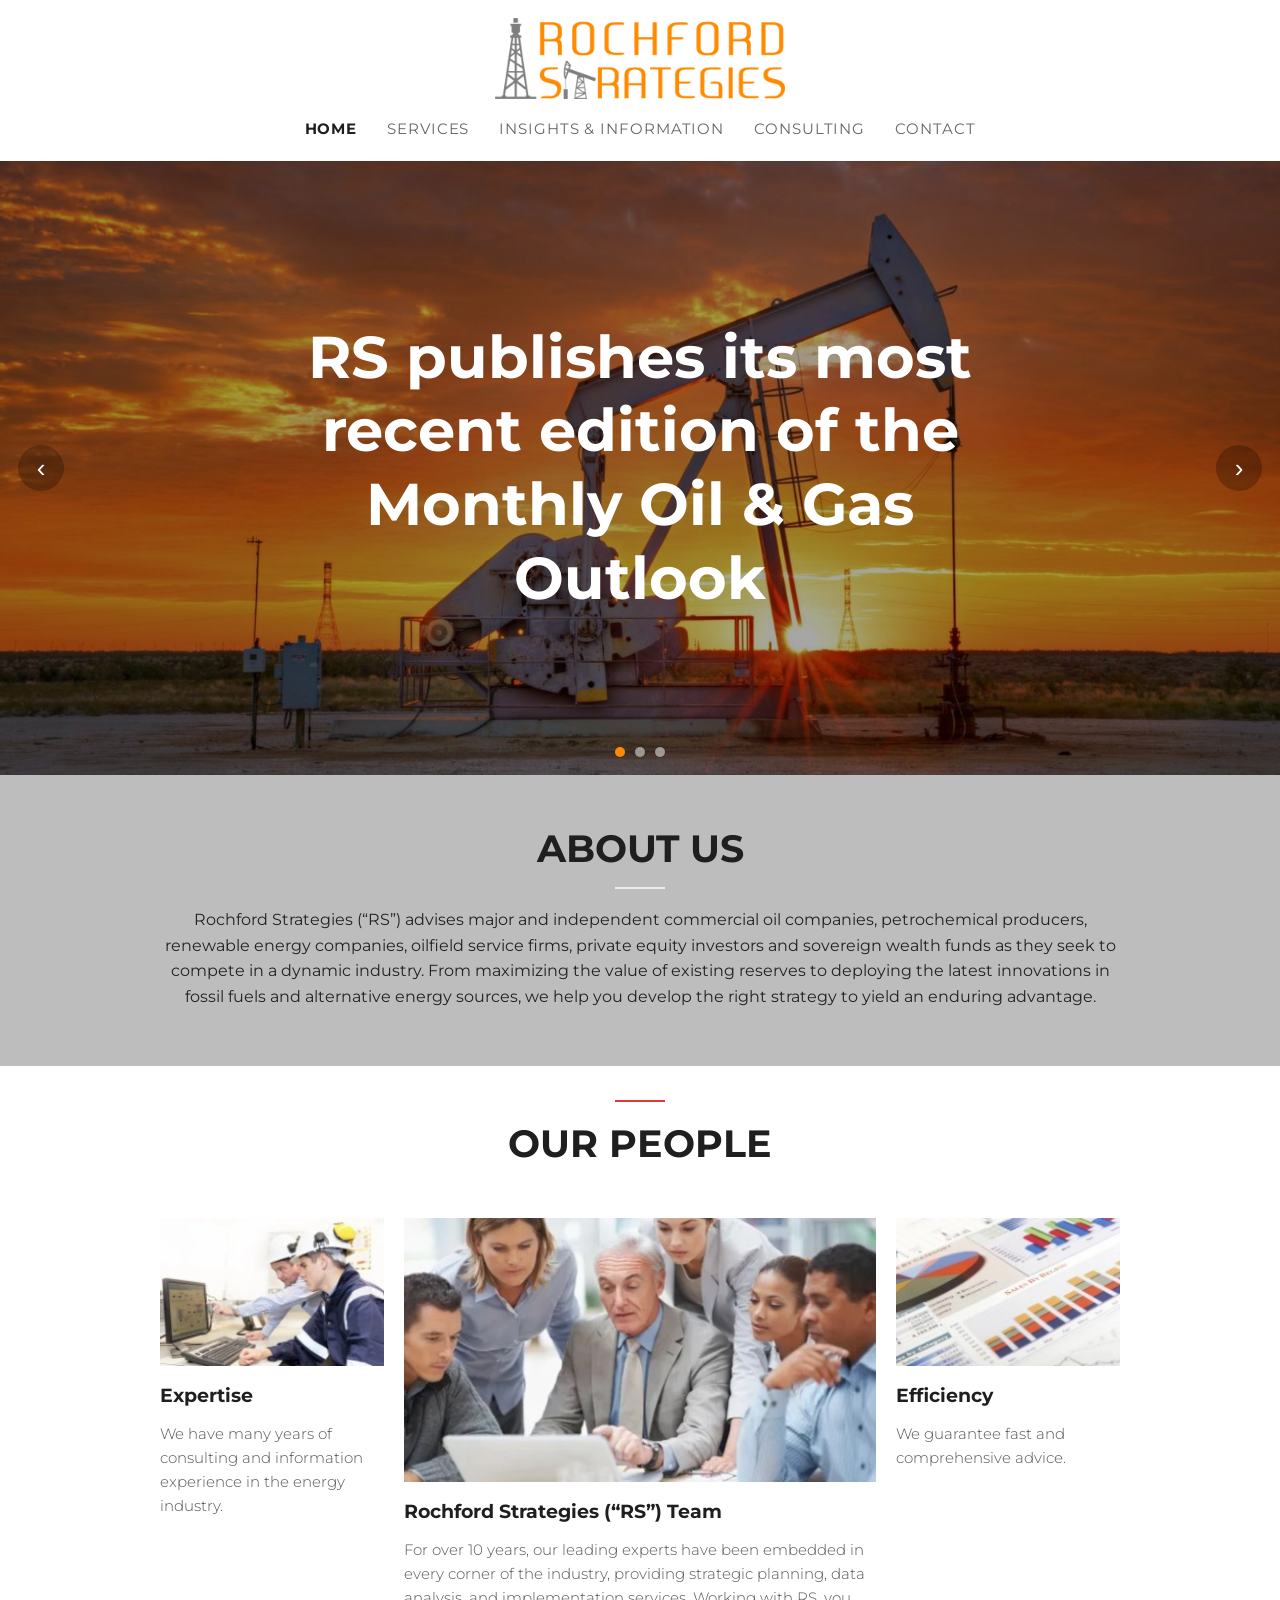
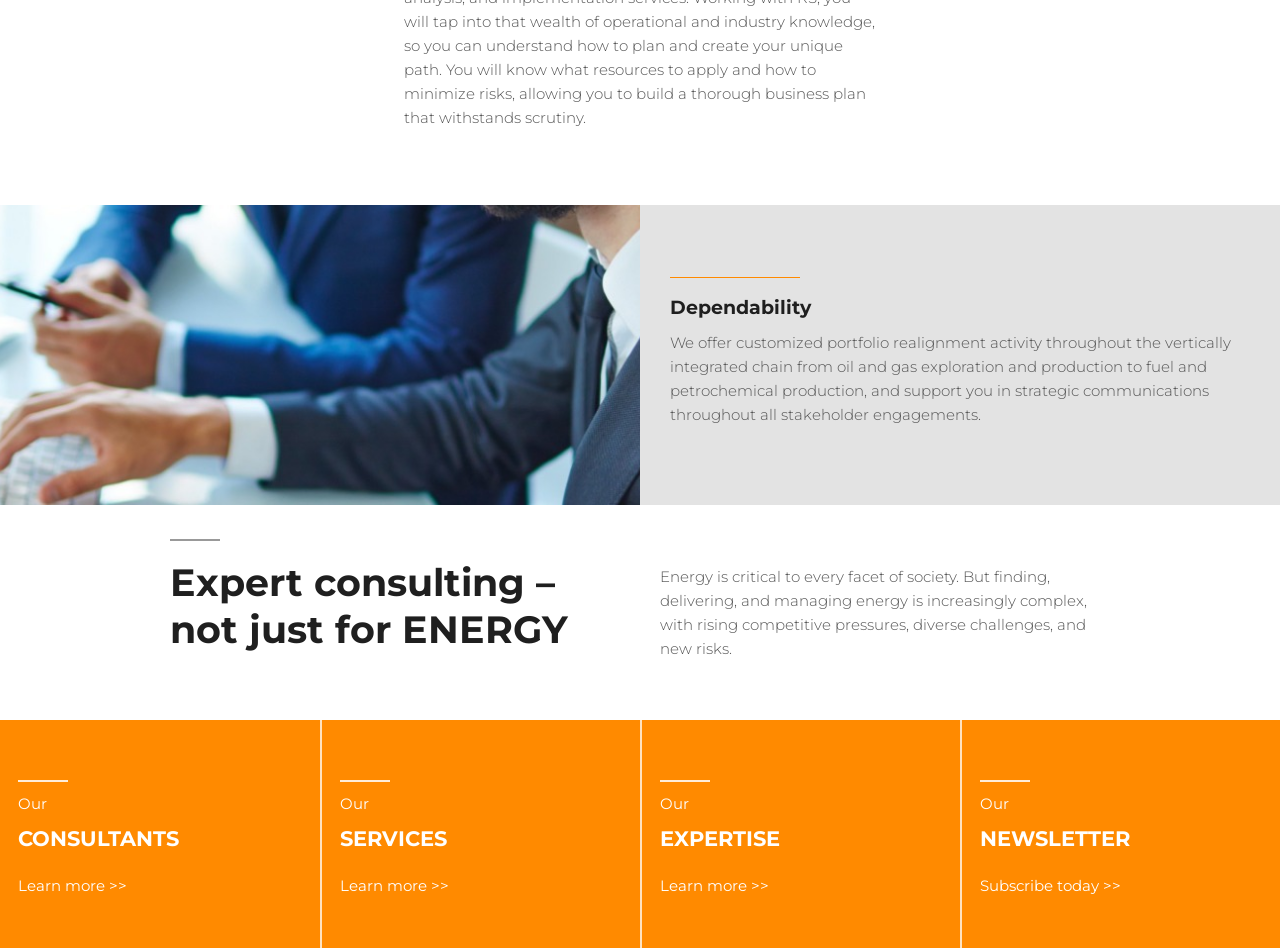
==== index.html @ 50c29133 "Rebuild Rochford Strategies website for GitHub Pages Static five-page site (Home, Services, Insights" ====
<!DOCTYPE html>
<html lang="en">
<head>
  <meta charset="utf-8">
  <meta name="viewport" content="width=device-width, initial-scale=1">
  <title>Rochford Strategies | World-Class Energy Consulting</title>
  <meta name="description" content="Rochford Strategies (RS) provides world-class energy consulting and information services to oil and gas, petrochemical, renewable energy and utility companies and investors.">
  <link rel="icon" href="images/logo.png">
  <link rel="preconnect" href="https://fonts.googleapis.com">
  <link rel="preconnect" href="https://fonts.gstatic.com" crossorigin>
  <link href="https://fonts.googleapis.com/css2?family=Montserrat:wght@300;400;500;600;700&display=swap" rel="stylesheet">
  <link rel="stylesheet" href="css/style.css">
</head>
<body>
  <header class="site-header">
    <a href="index.html"><img class="logo" src="images/logo.png" alt="Rochford Strategies"></a>
    <nav class="main-nav" aria-label="Main">
      <ul>
        <li><a href="index.html" class="active" aria-current="page">Home</a></li>
        <li><a href="services.html">Services</a></li>
        <li><a href="insights.html">Insights &amp; Information</a></li>
        <li><a href="consulting.html">Consulting</a></li>
        <li><a href="contact.html">Contact</a></li>
      </ul>
    </nav>
  </header>

  <main>
    <!-- Part A: slider -->
    <section class="slider" aria-roledescription="carousel" aria-label="Highlights" tabindex="0">
      <div class="slide" style="background-image:url('images/HomePage_1.jpg')">
        <div class="slide-content">
          <h2>RS publishes its most recent edition of the Monthly Oil &amp; Gas Outlook</h2>
        </div>
      </div>
      <div class="slide" style="background-image:url('images/HomePage_2.jpg')">
        <div class="slide-content">
          <h2 class="caps">&ldquo;Together we reach the goal&rdquo;</h2>
          <p>Let us put our expertise to work for you.</p>
        </div>
      </div>
      <div class="slide" style="background-image:url('images/HomePage_3.jpg')">
        <div class="slide-content">
          <h2>World-Class Energy Consulting and Information Services</h2>
        </div>
      </div>
      <button class="slider-arrow prev" type="button" aria-label="Previous slide">&#8249;</button>
      <button class="slider-arrow next" type="button" aria-label="Next slide">&#8250;</button>
      <div class="slider-dots"></div>
    </section>

    <!-- Part B: about us -->
    <section class="about">
      <div class="container">
        <h2>About Us</h2>
        <span class="rule center" style="background:#eee"></span>
        <p>Rochford Strategies (&ldquo;RS&rdquo;) advises major and independent commercial oil companies, petrochemical producers, renewable energy companies, oilfield service firms, private equity investors and sovereign wealth funds as they seek to compete in a dynamic industry. From maximizing the value of existing reserves to deploying the latest innovations in fossil fuels and alternative energy sources, we help you develop the right strategy to yield an enduring advantage.</p>
      </div>
    </section>

    <!-- Part C: our people -->
    <section class="people">
      <div class="container">
        <span class="rule center" style="background:#e53935"></span>
        <h2>Our People</h2>
        <div class="people-grid">
          <div>
            <img src="images/Home_Expertise.jpg" alt="Engineers reviewing data at a control workstation">
            <h3>Expertise</h3>
            <p>We have many years of consulting and information experience in the energy industry.</p>
          </div>
          <div class="wide">
            <img src="images/Home_Team.jpg" alt="Rochford Strategies team working together at a laptop">
            <h3>Rochford Strategies (&ldquo;RS&rdquo;) Team</h3>
            <p>For over 10 years, our leading experts have been embedded in every corner of the industry, providing strategic planning, data analysis, and implementation services. Working with RS, you will tap into that wealth of operational and industry knowledge, so you can understand how to plan and create your unique path. You will know what resources to apply and how to minimize risks, allowing you to build a thorough business plan that withstands scrutiny.</p>
          </div>
          <div>
            <img src="images/Home_Efficiency.jpg" alt="Printed sales charts and graphs">
            <h3>Efficiency</h3>
            <p>We guarantee fast and comprehensive advice.</p>
          </div>
        </div>
      </div>
    </section>

    <!-- Part D: dependability -->
    <section class="split">
      <div class="media" style="background-image:url('images/Home_Dependability.jpg')" role="img" aria-label="Consultants working at a computer"></div>
      <div class="copy">
        <span class="rule"></span>
        <h3>Dependability</h3>
        <p>We offer customized portfolio realignment activity throughout the vertically integrated chain from oil and gas exploration and production to fuel and petrochemical production, and support you in strategic communications throughout all stakeholder engagements.</p>
      </div>
    </section>

    <!-- Part E: expert consulting -->
    <section class="expert">
      <div class="container">
        <div>
          <span class="rule grey"></span>
          <h2>Expert consulting &ndash; not just for ENERGY</h2>
        </div>
        <p>Energy is critical to every facet of society. But finding, delivering, and managing energy is increasingly complex, with rising competitive pressures, diverse challenges, and new risks.</p>
      </div>
    </section>
  </main>

  <!-- Part F: footer -->
  <footer>
    <div class="footer-cols">
      <div class="footer-col"><span class="rule"></span><small>Our</small><h4>Consultants</h4><span class="link">Learn more &gt;&gt;</span></div>
      <div class="footer-col"><span class="rule"></span><small>Our</small><h4>Services</h4><span class="link">Learn more &gt;&gt;</span></div>
      <div class="footer-col"><span class="rule"></span><small>Our</small><h4>Expertise</h4><span class="link">Learn more &gt;&gt;</span></div>
      <div class="footer-col"><span class="rule"></span><small>Our</small><h4>Newsletter</h4><span class="link">Subscribe today &gt;&gt;</span></div>
    </div>
  </footer>

  <script src="js/main.js"></script>
</body>
</html>
---- css/style.css ----
/* Rochford Strategies — site styles
   Theme colour is taken from the logo orange (#FF8A00). */
:root {
  --orange: #ff8a00;
  --orange-dark: #e67a00;
  --ink: #1f1f1f;
  --text: #555;
  --muted: #777;
  --grey-band: #bdbdbd;
  --grey-light: #e3e3e3;
  --panel: #f4f4f4;
  --line: #ddd;
  --maxw: 1100px;
  --font: "Montserrat", "Helvetica Neue", Arial, sans-serif;
}

* { box-sizing: border-box; }
html { scroll-behavior: smooth; }
body {
  margin: 0;
  font-family: var(--font);
  font-weight: 300;
  color: var(--text);
  background: #fff;
  line-height: 1.6;
  font-size: 15px;
}
img { max-width: 100%; display: block; }
h1, h2, h3, h4 { color: var(--ink); font-weight: 700; line-height: 1.25; margin: 0 0 .6em; }
p { margin: 0 0 1em; }
.container { max-width: var(--maxw); margin: 0 auto; padding: 0 20px; }

/* Short decorative rule above headings */
.rule { display: block; width: 50px; height: 2px; background: var(--orange); margin-bottom: 18px; }
.rule.white { background: rgba(255,255,255,.85); }
.rule.grey { background: #999; }
.rule.center { margin-left: auto; margin-right: auto; }

/* ---------- Header ---------- */
.site-header { background: #fff; position: sticky; top: 0; z-index: 50; box-shadow: 0 1px 0 rgba(0,0,0,.06); }
.site-header .logo { display: block; width: 290px; max-width: 70%; margin: 0 auto; padding: 18px 0 8px; }
.main-nav ul { list-style: none; margin: 0; padding: 6px 0 16px; display: flex; flex-wrap: wrap; justify-content: center; gap: 4px 30px; }
.main-nav a {
  text-decoration: none; color: #666; text-transform: uppercase; letter-spacing: .06em;
  font-size: 15px; font-weight: 400; padding: 4px 0; display: inline-block;
}
.main-nav a:hover { color: var(--orange); }
.main-nav a.active { color: var(--ink); font-weight: 700; }
.nav-toggle { display: none; }

/* ---------- Page banner (orange) ---------- */
.banner { background: var(--orange); color: #fff; padding: 26px 0 22px; }
.banner h1 { color: #fff; font-size: clamp(30px, 4.6vw, 52px); margin: 0; font-weight: 700; }

/* ---------- Buttons ---------- */
.btn-outline {
  display: inline-block; border: 2px solid var(--orange); color: var(--orange); background: transparent;
  border-radius: 30px; padding: 8px 22px; font-family: var(--font); font-weight: 600; font-size: 16px;
  cursor: pointer; transition: background .2s, color .2s;
}
.btn-outline:hover { background: var(--orange); color: #fff; }
.more-link { display: inline-block; color: var(--orange); font-weight: 600; margin-top: 18px; cursor: default; }

/* ---------- Home: slider ---------- */
.slider { position: relative; height: clamp(360px, 48vw, 660px); overflow: hidden; background: #222; }
.slide {
  position: absolute; inset: 0; background-size: cover; background-position: center;
  display: flex; align-items: center; justify-content: center; text-align: center;
  opacity: 0; transition: opacity .8s ease; pointer-events: none;
}
.slide::before { content: ""; position: absolute; inset: 0; background: rgba(0,0,0,.35); }
.slide.active { opacity: 1; pointer-events: auto; }
.slide-content { position: relative; color: #fff; max-width: 900px; padding: 0 70px; }
.slide-content h2 { color: #fff; font-size: clamp(28px, 4.6vw, 62px); margin: 0; }
.slide-content h2.caps { text-transform: uppercase; }
.slide-content p { font-size: clamp(14px, 1.4vw, 19px); font-weight: 400; margin: 8px 0 0; }
.slider-arrow {
  position: absolute; top: 50%; transform: translateY(-50%); z-index: 3;
  background: rgba(0,0,0,.25); border: 0; color: #fff; width: 46px; height: 46px; border-radius: 50%;
  font-size: 26px; line-height: 1; cursor: pointer; display: flex; align-items: center; justify-content: center;
}
.slider-arrow:hover { background: var(--orange); }
.slider-arrow.prev { left: 18px; }
.slider-arrow.next { right: 18px; }
.slider-dots { position: absolute; bottom: 18px; left: 0; right: 0; display: flex; justify-content: center; gap: 10px; z-index: 3; }
.slider-dots button { width: 10px; height: 10px; border-radius: 50%; border: 0; background: rgba(255,255,255,.5); cursor: pointer; padding: 0; }
.slider-dots button.active { background: var(--orange); }

/* ---------- Home: about ---------- */
.about { background: var(--grey-band); text-align: center; padding: 50px 0 56px; color: #222; }
.about h2 { font-size: clamp(28px, 3vw, 40px); text-transform: uppercase; margin-bottom: 14px; }
.about p { max-width: 980px; margin: 0 auto; font-weight: 400; font-size: 16px; }

.people { padding: 34px 0 60px; }
.people > .container > h2 { text-align: center; font-size: clamp(28px, 3vw, 40px); text-transform: uppercase; margin-bottom: 50px; }
.people-grid { display: grid; grid-template-columns: 1fr 2.1fr 1fr; gap: 20px; align-items: start; max-width: 960px; margin: 0 auto; }
.people-grid img { width: 100%; aspect-ratio: 220 / 146; object-fit: cover; }
.people-grid .wide img { aspect-ratio: 460 / 258; }
.people-grid h3 { font-size: 19px; margin: 18px 0 14px; }
.people-grid p { font-size: 15px; }

.split { display: grid; grid-template-columns: 1fr 1fr; }
.split .media { min-height: 300px; background-size: cover; background-position: center; }
.split .copy { background: var(--grey-light); padding: 70px 30px 60px; display: flex; flex-direction: column; justify-content: center; }
.split .copy h3 { font-size: 19px; }
.split .copy .rule { width: 130px; height: 1px; }

.expert { padding: 34px 0 44px; }
.expert .container { display: grid; grid-template-columns: 1fr 1fr; gap: 40px; max-width: 980px; }
.expert h2 { font-size: clamp(28px, 3vw, 38px); margin: 0; }
.expert p { padding-top: 26px; }

/* ---------- Footer (four orange columns) ---------- */
.footer-cols { display: grid; grid-template-columns: repeat(4, 1fr); background: var(--orange); }
.footer-col { padding: 60px 18px 50px; color: #fff; border-left: 2px solid rgba(255,255,255,.75); }
.footer-col:first-child { border-left: 0; }
.footer-col .rule { background: rgba(255,255,255,.85); margin-bottom: 10px; }
.footer-col small { display: block; font-size: 15px; font-weight: 400; }
.footer-col h4 { color: #fff; font-size: 21px; text-transform: uppercase; margin: 10px 0 22px; }
.footer-col span.link { font-size: 15px; font-weight: 400; }
.copyright { text-align: center; font-size: 13px; color: var(--muted); padding: 16px 20px; }

/* ---------- Services ---------- */
.intro { padding: 28px 0 10px; }
.intro p { font-size: 15.5px; }
.section-title { color: var(--orange); font-size: clamp(30px, 3.2vw, 42px); margin: 30px 0 34px; display: inline-block; }
.section-title-wrap .rule { width: 285px; height: 1px; margin-bottom: 26px; }
.section-title-wrap .rule.grey { width: 330px; }
.card-grid { display: grid; grid-template-columns: repeat(3, 1fr); gap: 34px 24px; margin-bottom: 40px; align-items: end; }
.card-grid .card { align-self: start; }
.card img { width: 100%; aspect-ratio: 305 / 200; object-fit: cover; }
.card h3 { font-size: 19px; margin: 16px 0 16px; }
.card p { font-size: 15px; }
.philosophy { padding-bottom: 50px; }
.philosophy .card img { object-fit: contain; background: #fff; }
.philosophy .card h3 { font-size: clamp(28px, 3vw, 38px); margin: 18px 0 14px; }

/* ---------- Insights ---------- */
.dashboard { padding: 50px 0 40px; }
.dashboard .container { max-width: 1400px; }
.dashboard-grid { display: grid; grid-template-columns: 1.15fr 1fr; gap: 30px; align-items: start; }
.eyebrow { color: var(--orange); font-weight: 700; font-size: 16px; margin-bottom: 6px; }
.dashboard h2 { color: #2c2a5c; font-size: clamp(30px, 3vw, 40px); margin-bottom: 10px; }
.dashboard .lead { font-size: 19px; font-weight: 300; color: #555; }
.dashboard-grid > img { margin-top: 70px; }
.vtabs { display: grid; grid-template-columns: 110px 1fr; margin-top: 28px; }
.vtabs [role="tablist"] { display: flex; flex-direction: column; border-right: 3px solid var(--grey-light); }
.vtab {
  text-align: left; background: none; border: 0; border-right: 3px solid transparent; margin-right: -3px;
  padding: 18px 12px 18px 22px; font-family: var(--font); font-weight: 700; font-size: 18px; line-height: 1.15;
  color: #2c2a5c; cursor: pointer;
}
.vtab:hover { color: var(--orange); }
.vtab[aria-selected="true"] { color: var(--orange); border-right-color: var(--orange); }
.vpanel { padding: 18px 0 18px 24px; font-size: 15.5px; color: #444; }
.vpanel[hidden] { display: none; }

.sectors { padding: 30px 0 60px; }
.sector-grid { display: grid; grid-template-columns: repeat(3, 1fr); gap: 40px 34px; }
.sector h2 { font-size: clamp(28px, 2.8vw, 38px); }
.sector .lead { color: #111; font-weight: 600; font-size: 16px; }
.sector ul { list-style: none; padding: 0; margin: 0; color: #777; }
.sector li { margin: 0; }

/* ---------- Consulting ---------- */
.provide { padding: 0 0 50px; }
.provide .container { display: grid; grid-template-columns: 1.1fr 1fr; gap: 90px; align-items: start; }
.provide img { width: 100%; }
.provide h2 { font-size: clamp(30px, 3vw, 38px); margin: 14px 0 18px; }

.htabs { max-width: 960px; margin: 0 auto 60px; }
.htabs [role="tablist"] { display: grid; grid-template-columns: repeat(3, 1fr); }
.htab {
  background: #fff; border: 0; padding: 18px 16px; font-family: var(--font); font-weight: 700; font-size: 18px;
  color: #8a8a8a; cursor: pointer; line-height: 1.2;
}
.htab:hover { color: var(--orange); }
.htab[aria-selected="true"] { background: var(--panel); color: #111; }
.hpanel { background: var(--panel); padding: 30px; display: grid; grid-template-columns: 1fr 300px; gap: 22px; align-items: start; }
.hpanel[hidden] { display: none; }
.hpanel p { font-size: 15px; }
.hpanel img { width: 100%; }

.together { display: grid; grid-template-columns: 400px 1fr; gap: 30px; padding: 20px 0 50px; }
.together .charts { display: flex; flex-direction: column; gap: 40px; }
.together .charts img { width: 100%; }
.together .eyebrow-plain { text-transform: uppercase; font-size: 15px; color: #222; font-weight: 400; margin-bottom: 18px; }
.together h2 { font-weight: 400; font-size: clamp(20px, 2vw, 26px); margin-bottom: 50px; }
.numbered { display: grid; grid-template-columns: 1fr 1fr; gap: 40px 30px; max-width: 980px; padding-right: 20px; }
.num-item { display: grid; grid-template-columns: 140px 1fr; gap: 20px; }
.num-item .num { color: var(--orange); font-weight: 700; font-size: 56px; line-height: 1; text-align: right; padding-right: 30px; }
.num-item h3 { font-size: 19px; margin-top: 6px; }
.num-item p { font-size: 14.5px; color: #888; line-height: 1.45; }

/* ---------- Contact ---------- */
.contact { padding: 40px 0 60px; }
.contact .container { display: grid; grid-template-columns: 1fr 1.4fr; gap: 50px; }
.contact h2 { font-size: clamp(30px, 3vw, 40px); }
.map { width: 100%; height: 320px; border: 0; margin-top: 18px; }
.address { font-weight: 400; color: #333; }
.form label { display: block; margin: 0 0 4px 14px; color: #333; }
.form input, .form textarea {
  display: block; width: calc(100% - 14px); margin: 0 0 18px 14px; padding: 10px 12px; border: 1px solid #aaa;
  font-family: var(--font); font-size: 15px;
}
.form input:focus, .form textarea:focus { outline: 2px solid var(--orange); outline-offset: -1px; border-color: var(--orange); }
.form textarea { min-height: 80px; resize: vertical; }
.form .actions { text-align: right; }
.form .btn-outline { min-width: 200px; }
.form-note { color: var(--orange); font-weight: 500; text-align: right; min-height: 1.5em; margin-top: 10px; }

/* ---------- Responsive ---------- */
@media (max-width: 900px) {
  .people-grid, .card-grid, .sector-grid { grid-template-columns: 1fr 1fr; }
  .people-grid .wide { grid-column: 1 / -1; order: -1; }
  .dashboard-grid, .provide .container, .together, .contact .container, .expert .container { grid-template-columns: 1fr; gap: 30px; }
  .dashboard-grid > img { margin-top: 0; }
  .together .charts { flex-direction: row; padding: 0 20px; }
  .together .charts img { width: 50%; }
  .together > div:last-child { padding: 0 20px; }
  .numbered { grid-template-columns: 1fr; padding-right: 0; }
  .footer-cols { grid-template-columns: 1fr 1fr; }
  .footer-col:nth-child(3) { border-left: 0; }
  .footer-col:nth-child(n+3) { border-top: 2px solid rgba(255,255,255,.75); }
  .hpanel { grid-template-columns: 1fr; }
  .expert p { padding-top: 0; }
}
@media (max-width: 640px) {
  body { font-size: 14.5px; }
  .site-header { position: relative; }
  .site-header .logo { width: 210px; }
  .main-nav ul { gap: 2px 18px; }
  .main-nav a { font-size: 13px; }
  .people-grid, .card-grid, .sector-grid, .split, .footer-cols { grid-template-columns: 1fr; }
  .footer-col { border-left: 0; border-top: 2px solid rgba(255,255,255,.75); padding: 34px 18px; }
  .footer-col:first-child { border-top: 0; }
  .split .copy { padding: 40px 20px; }
  .slide-content { padding: 0 56px; }
  .slider-arrow { width: 38px; height: 38px; font-size: 22px; }
  .slider-arrow.prev { left: 8px; }
  .slider-arrow.next { right: 8px; }
  .vtabs { grid-template-columns: 1fr; }
  .vtabs [role="tablist"] { flex-direction: row; flex-wrap: wrap; border-right: 0; border-bottom: 3px solid var(--grey-light); }
  .vtab { border-right: 0; border-bottom: 3px solid transparent; margin: 0 0 -3px; padding: 10px 12px; font-size: 15px; }
  .vtab[aria-selected="true"] { border-bottom-color: var(--orange); }
  .vpanel { padding: 18px 0; }
  .htabs [role="tablist"] { grid-template-columns: 1fr; }
  .hpanel { padding: 20px; }
  .num-item { grid-template-columns: 70px 1fr; gap: 10px; }
  .num-item .num { font-size: 40px; padding-right: 0; text-align: left; }
  .together .charts { flex-direction: column; }
  .together .charts img { width: 100%; }
  .form label, .form input, .form textarea { margin-left: 0; width: 100%; }
  .section-title-wrap .rule, .section-title-wrap .rule.grey { width: 160px; }
}
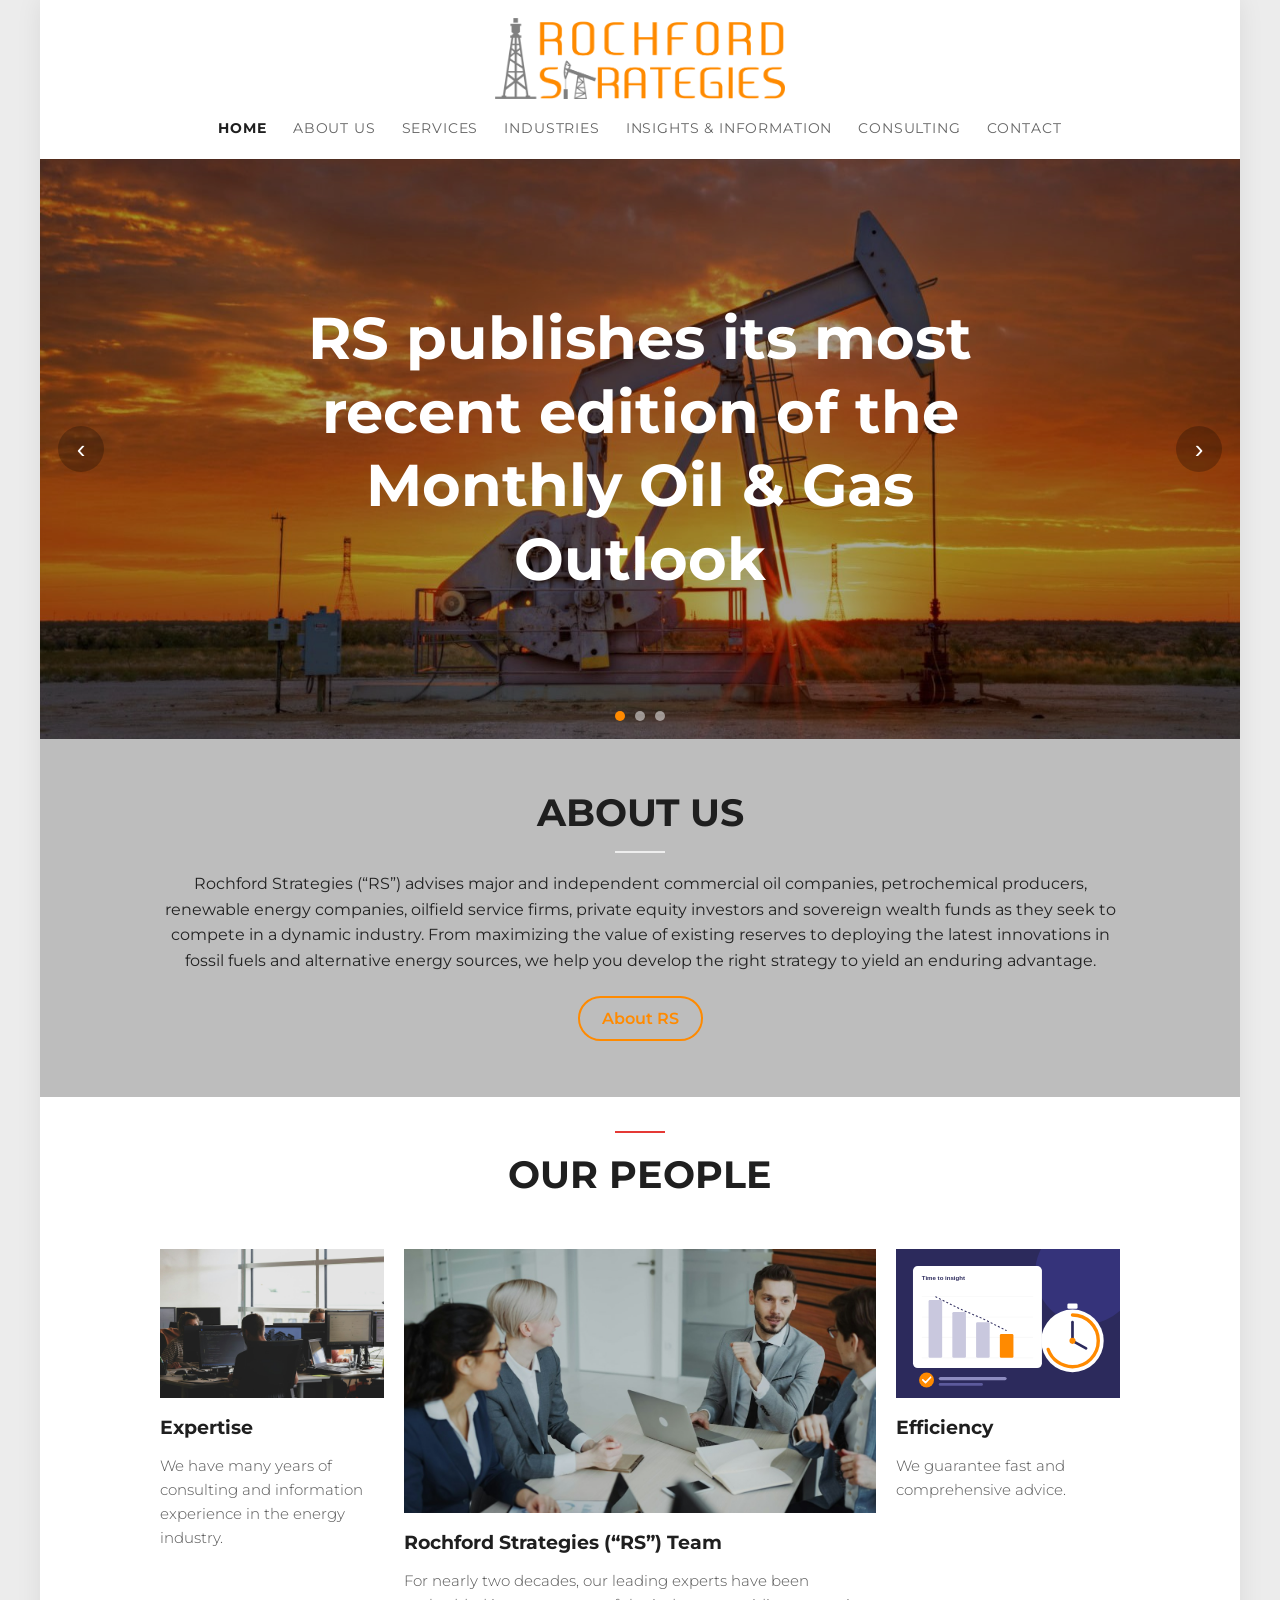
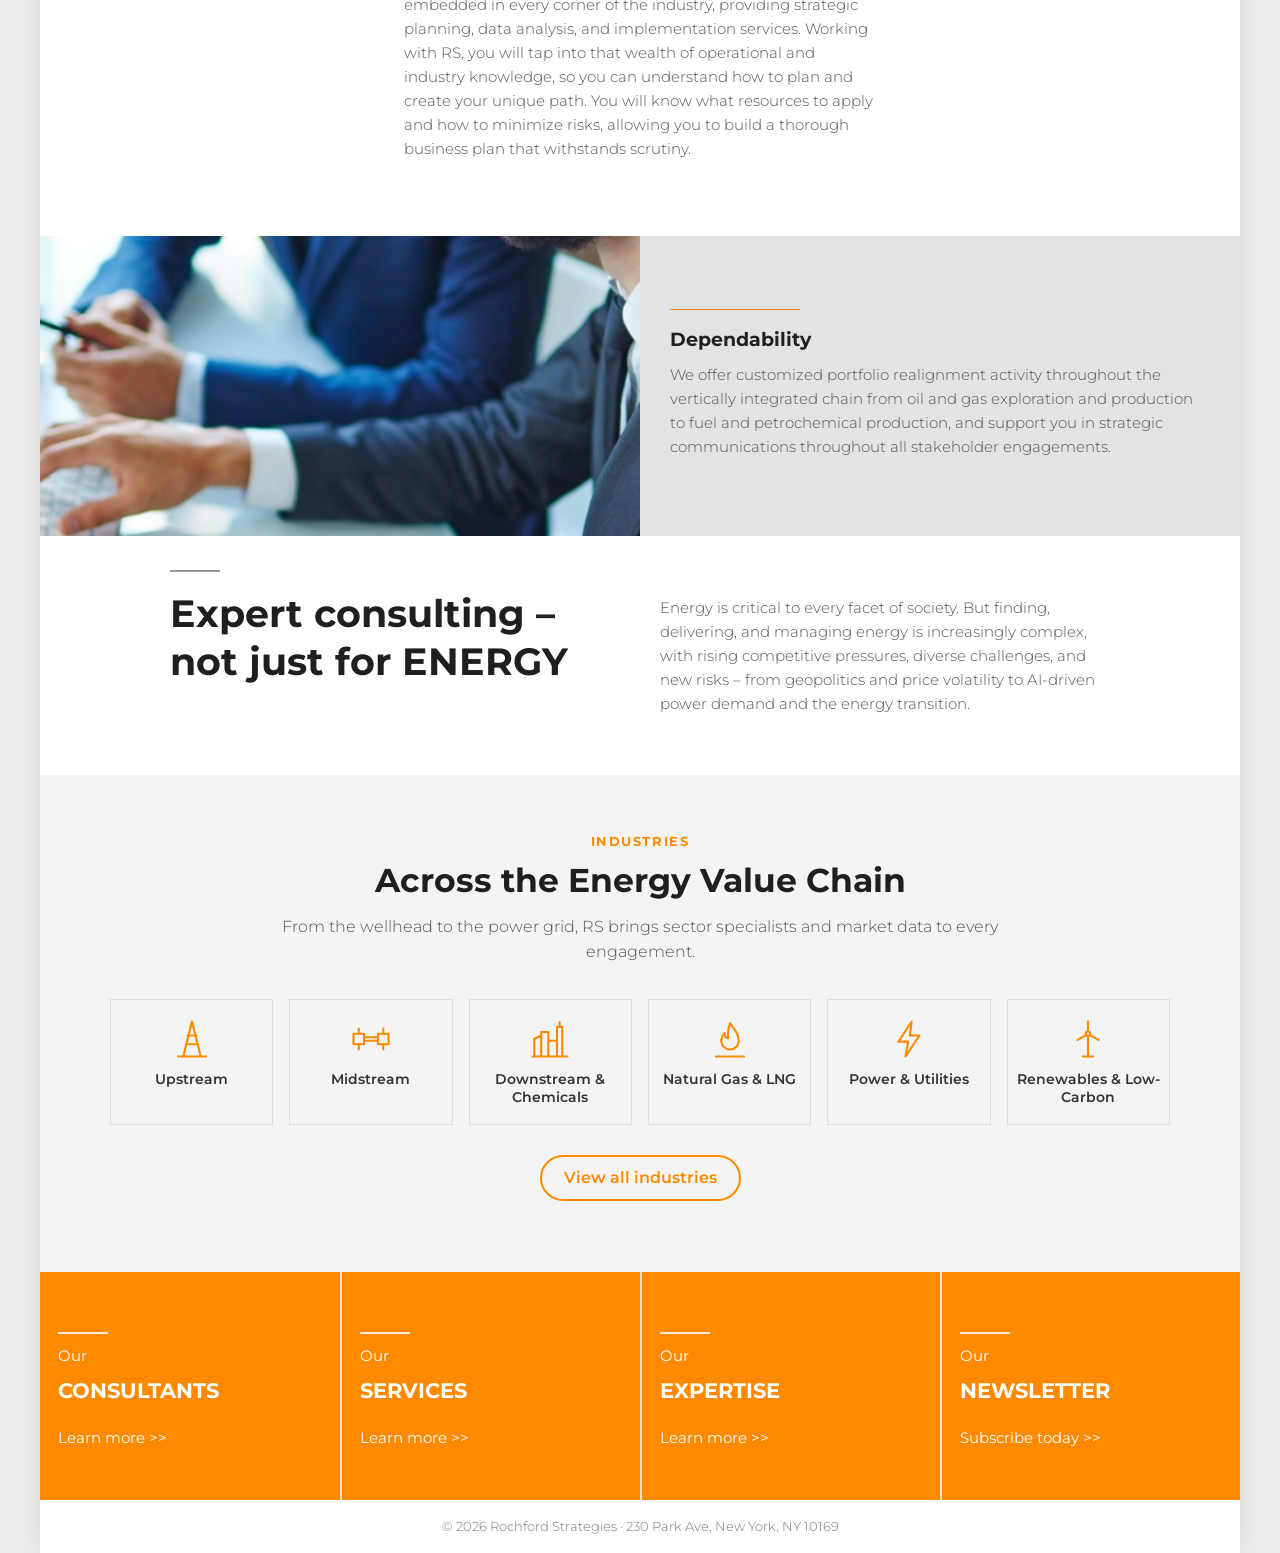
==== commit e97e1304: "Revise site per Nov 18 requirements - Unify page banners (rule, title, subtitle) and reduce banner f" ====
--- a/index.html
+++ b/index.html
@@ -17,7 +17,9 @@
     <nav class="main-nav" aria-label="Main">
       <ul>
         <li><a href="index.html" class="active" aria-current="page">Home</a></li>
+        <li><a href="about.html">About Us</a></li>
         <li><a href="services.html">Services</a></li>
+        <li><a href="industries.html">Industries</a></li>
         <li><a href="insights.html">Insights &amp; Information</a></li>
         <li><a href="consulting.html">Consulting</a></li>
         <li><a href="contact.html">Contact</a></li>
@@ -55,6 +57,7 @@
         <h2>About Us</h2>
         <span class="rule center" style="background:#eee"></span>
         <p>Rochford Strategies (&ldquo;RS&rdquo;) advises major and independent commercial oil companies, petrochemical producers, renewable energy companies, oilfield service firms, private equity investors and sovereign wealth funds as they seek to compete in a dynamic industry. From maximizing the value of existing reserves to deploying the latest innovations in fossil fuels and alternative energy sources, we help you develop the right strategy to yield an enduring advantage.</p>
+        <p style="margin-top:22px"><a class="btn-outline" href="about.html">About RS</a></p>
       </div>
     </section>
 
@@ -65,17 +68,17 @@
         <h2>Our People</h2>
         <div class="people-grid">
           <div>
-            <img src="images/Home_Expertise.jpg" alt="Engineers reviewing data at a control workstation">
+            <img src="images/Home_Expertise.jpg" alt="Analysts working at multi-monitor workstations">
             <h3>Expertise</h3>
             <p>We have many years of consulting and information experience in the energy industry.</p>
           </div>
           <div class="wide">
-            <img src="images/Home_Team.jpg" alt="Rochford Strategies team working together at a laptop">
+            <img src="images/Home_Team.jpg" alt="Rochford Strategies team meeting around a table with laptops">
             <h3>Rochford Strategies (&ldquo;RS&rdquo;) Team</h3>
-            <p>For over 10 years, our leading experts have been embedded in every corner of the industry, providing strategic planning, data analysis, and implementation services. Working with RS, you will tap into that wealth of operational and industry knowledge, so you can understand how to plan and create your unique path. You will know what resources to apply and how to minimize risks, allowing you to build a thorough business plan that withstands scrutiny.</p>
+            <p>For nearly two decades, our leading experts have been embedded in every corner of the industry, providing strategic planning, data analysis, and implementation services. Working with RS, you will tap into that wealth of operational and industry knowledge, so you can understand how to plan and create your unique path. You will know what resources to apply and how to minimize risks, allowing you to build a thorough business plan that withstands scrutiny.</p>
           </div>
           <div>
-            <img src="images/Home_Efficiency.jpg" alt="Printed sales charts and graphs">
+            <img src="images/illus-efficiency.svg" alt="Illustration: a chart of shrinking time to insight and a stopwatch">
             <h3>Efficiency</h3>
             <p>We guarantee fast and comprehensive advice.</p>
           </div>
@@ -100,7 +103,27 @@
           <span class="rule grey"></span>
           <h2>Expert consulting &ndash; not just for ENERGY</h2>
         </div>
-        <p>Energy is critical to every facet of society. But finding, delivering, and managing energy is increasingly complex, with rising competitive pressures, diverse challenges, and new risks.</p>
+        <p>Energy is critical to every facet of society. But finding, delivering, and managing energy is increasingly complex, with rising competitive pressures, diverse challenges, and new risks &ndash; from geopolitics and price volatility to AI-driven power demand and the energy transition.</p>
+      </div>
+    </section>
+
+    <!-- Industries we serve -->
+    <section class="section alt">
+      <div class="container">
+        <div class="section-head center">
+          <span class="kicker">Industries</span>
+          <h2>Across the Energy Value Chain</h2>
+          <p>From the wellhead to the power grid, RS brings sector specialists and market data to every engagement.</p>
+        </div>
+        <div class="industry-strip">
+          <div><img src="images/icons/upstream.svg" alt="" width="42" height="42" style="margin:0 auto 10px"><span>Upstream</span></div>
+          <div><img src="images/icons/midstream.svg" alt="" width="42" height="42" style="margin:0 auto 10px"><span>Midstream</span></div>
+          <div><img src="images/icons/downstream.svg" alt="" width="42" height="42" style="margin:0 auto 10px"><span>Downstream &amp; Chemicals</span></div>
+          <div><img src="images/icons/gas.svg" alt="" width="42" height="42" style="margin:0 auto 10px"><span>Natural Gas &amp; LNG</span></div>
+          <div><img src="images/icons/power.svg" alt="" width="42" height="42" style="margin:0 auto 10px"><span>Power &amp; Utilities</span></div>
+          <div><img src="images/icons/renewables.svg" alt="" width="42" height="42" style="margin:0 auto 10px"><span>Renewables &amp; Low-Carbon</span></div>
+        </div>
+        <p class="center"><a class="btn-outline" href="industries.html">View all industries</a></p>
       </div>
     </section>
   </main>
@@ -113,6 +136,7 @@
       <div class="footer-col"><span class="rule"></span><small>Our</small><h4>Expertise</h4><span class="link">Learn more &gt;&gt;</span></div>
       <div class="footer-col"><span class="rule"></span><small>Our</small><h4>Newsletter</h4><span class="link">Subscribe today &gt;&gt;</span></div>
     </div>
+    <p class="copyright">&copy; 2026 Rochford Strategies &middot; 230 Park Ave, New York, NY 10169</p>
   </footer>
 
   <script src="js/main.js"></script>
--- a/css/style.css
+++ b/css/style.css
@@ -15,9 +15,13 @@
 }
 
 * { box-sizing: border-box; }
-html { scroll-behavior: smooth; }
+html { scroll-behavior: smooth; background: #ececec; }
+/* Fixed-width page: the whole site sits in a centred 1200px column. */
 body {
-  margin: 0;
+  max-width: 1200px;
+  margin: 0 auto;
+  box-shadow: 0 0 24px rgba(0,0,0,.08);
+  min-height: 100vh;
   font-family: var(--font);
   font-weight: 300;
   color: var(--text);
@@ -39,18 +43,20 @@
 /* ---------- Header ---------- */
 .site-header { background: #fff; position: sticky; top: 0; z-index: 50; box-shadow: 0 1px 0 rgba(0,0,0,.06); }
 .site-header .logo { display: block; width: 290px; max-width: 70%; margin: 0 auto; padding: 18px 0 8px; }
-.main-nav ul { list-style: none; margin: 0; padding: 6px 0 16px; display: flex; flex-wrap: wrap; justify-content: center; gap: 4px 30px; }
+.main-nav ul { list-style: none; margin: 0; padding: 6px 0 16px; display: flex; flex-wrap: wrap; justify-content: center; gap: 4px 26px; }
 .main-nav a {
   text-decoration: none; color: #666; text-transform: uppercase; letter-spacing: .06em;
-  font-size: 15px; font-weight: 400; padding: 4px 0; display: inline-block;
+  font-size: 14px; font-weight: 400; padding: 4px 0; display: inline-block;
 }
 .main-nav a:hover { color: var(--orange); }
 .main-nav a.active { color: var(--ink); font-weight: 700; }
 .nav-toggle { display: none; }
 
 /* ---------- Page banner (orange) ---------- */
-.banner { background: var(--orange); color: #fff; padding: 26px 0 22px; }
-.banner h1 { color: #fff; font-size: clamp(30px, 4.6vw, 52px); margin: 0; font-weight: 700; }
+.banner { background: var(--orange); color: #fff; padding: 30px 0 28px; }
+.banner .rule { margin-bottom: 14px; }
+.banner h1 { color: #fff; font-size: clamp(24px, 2.6vw, 32px); margin: 0; font-weight: 600; }
+.banner .banner-sub { color: rgba(255,255,255,.92); font-size: 16px; font-weight: 400; margin: 8px 0 0; max-width: 820px; }
 
 /* ---------- Buttons ---------- */
 .btn-outline {
@@ -62,7 +68,7 @@
 .more-link { display: inline-block; color: var(--orange); font-weight: 600; margin-top: 18px; cursor: default; }
 
 /* ---------- Home: slider ---------- */
-.slider { position: relative; height: clamp(360px, 48vw, 660px); overflow: hidden; background: #222; }
+.slider { position: relative; height: clamp(360px, 48vw, 580px); overflow: hidden; background: #222; }
 .slide {
   position: absolute; inset: 0; background-size: cover; background-position: center;
   display: flex; align-items: center; justify-content: center; text-align: center;
@@ -118,7 +124,7 @@
 .footer-col small { display: block; font-size: 15px; font-weight: 400; }
 .footer-col h4 { color: #fff; font-size: 21px; text-transform: uppercase; margin: 10px 0 22px; }
 .footer-col span.link { font-size: 15px; font-weight: 400; }
-.copyright { text-align: center; font-size: 13px; color: var(--muted); padding: 16px 20px; }
+.copyright { text-align: center; font-size: 13px; color: var(--muted); padding: 16px 20px; margin: 0; background: #fff; }
 
 /* ---------- Services ---------- */
 .intro { padding: 28px 0 10px; }
@@ -208,6 +214,45 @@
 .form .actions { text-align: right; }
 .form .btn-outline { min-width: 200px; }
 .form-note { color: var(--orange); font-weight: 500; text-align: right; min-height: 1.5em; margin-top: 10px; }
+
+/* ---------- Shared content blocks (About, Industries, Home) ---------- */
+.section { padding: 56px 0; }
+.section.alt { background: var(--panel); }
+.section-head { max-width: 760px; margin-bottom: 34px; }
+.section-head.center { text-align: center; margin-left: auto; margin-right: auto; }
+.section-head h2 { font-size: clamp(26px, 2.6vw, 34px); margin-bottom: 12px; }
+.section-head p { font-size: 16px; }
+.kicker { color: var(--orange); font-weight: 700; font-size: 13px; letter-spacing: .12em; text-transform: uppercase; margin-bottom: 8px; display: block; }
+.two-col { display: grid; grid-template-columns: 1fr 1fr; gap: 50px; align-items: center; }
+.two-col img { width: 100%; border-radius: 4px; }
+.stats { display: grid; grid-template-columns: repeat(4, 1fr); gap: 20px; text-align: center; }
+.stat strong { display: block; color: var(--orange); font-size: 40px; font-weight: 700; line-height: 1.1; }
+.stat span { display: block; color: #333; font-weight: 500; font-size: 14px; margin-top: 6px; }
+.grid-3 { display: grid; grid-template-columns: repeat(3, 1fr); gap: 26px; }
+.grid-4 { display: grid; grid-template-columns: repeat(4, 1fr); gap: 22px; }
+.tile { background: #fff; border: 1px solid var(--line); border-top: 3px solid var(--orange); padding: 26px 24px; }
+.section.alt .tile { border-color: #e4e4e4; border-top-color: var(--orange); }
+.tile h3 { font-size: 18px; margin-bottom: 10px; }
+.tile p { font-size: 14.5px; margin-bottom: .6em; }
+.tile ul { margin: 6px 0 0; padding-left: 18px; font-size: 14px; color: #666; }
+.tile li { margin-bottom: 3px; }
+.tile .icon { width: 48px; height: 48px; margin-bottom: 14px; }
+.steps { display: grid; grid-template-columns: repeat(4, 1fr); gap: 24px; counter-reset: step; }
+.step { position: relative; padding-top: 58px; }
+.step::before { counter-increment: step; content: "0" counter(step); position: absolute; top: 0; left: 0; color: var(--orange); font-weight: 700; font-size: 40px; line-height: 1; }
+.step h3 { font-size: 18px; }
+.step p { font-size: 14.5px; }
+.cta { background: #2c2a5c; color: #d9d8ee; text-align: center; padding: 50px 20px; }
+.cta h2 { color: #fff; font-size: clamp(24px, 2.4vw, 30px); margin-bottom: 10px; }
+.cta p { max-width: 680px; margin: 0 auto 22px; }
+.btn-solid { display: inline-block; background: var(--orange); color: #fff; border-radius: 30px; padding: 10px 26px; font-weight: 600; text-decoration: none; font-size: 15px; border: 2px solid var(--orange); }
+.btn-solid:hover { background: var(--orange-dark); border-color: var(--orange-dark); }
+a.btn-outline { text-decoration: none; }
+.industry-strip { display: grid; grid-template-columns: repeat(6, 1fr); gap: 16px; text-align: center; margin-bottom: 30px; }
+.industry-strip div { padding: 18px 8px; border: 1px solid var(--line); }
+.industry-strip svg { width: 42px; height: 42px; margin: 0 auto 10px; display: block; }
+.industry-strip span { font-weight: 600; color: #333; font-size: 14px; line-height: 1.3; display: block; }
+.center { text-align: center; }
 
 /* ---------- Responsive ---------- */
 @media (max-width: 900px) {
@@ -224,6 +269,10 @@
   .footer-col:nth-child(n+3) { border-top: 2px solid rgba(255,255,255,.75); }
   .hpanel { grid-template-columns: 1fr; }
   .expert p { padding-top: 0; }
+  .two-col { grid-template-columns: 1fr; gap: 30px; }
+  .grid-4, .stats, .steps { grid-template-columns: 1fr 1fr; }
+  .grid-3 { grid-template-columns: 1fr 1fr; }
+  .industry-strip { grid-template-columns: repeat(3, 1fr); }
 }
 @media (max-width: 640px) {
   body { font-size: 14.5px; }
@@ -252,4 +301,6 @@
   .together .charts img { width: 100%; }
   .form label, .form input, .form textarea { margin-left: 0; width: 100%; }
   .section-title-wrap .rule, .section-title-wrap .rule.grey { width: 160px; }
-}
+  .grid-3, .grid-4, .steps { grid-template-columns: 1fr; }
+  .industry-strip { grid-template-columns: 1fr 1fr; }
+}
